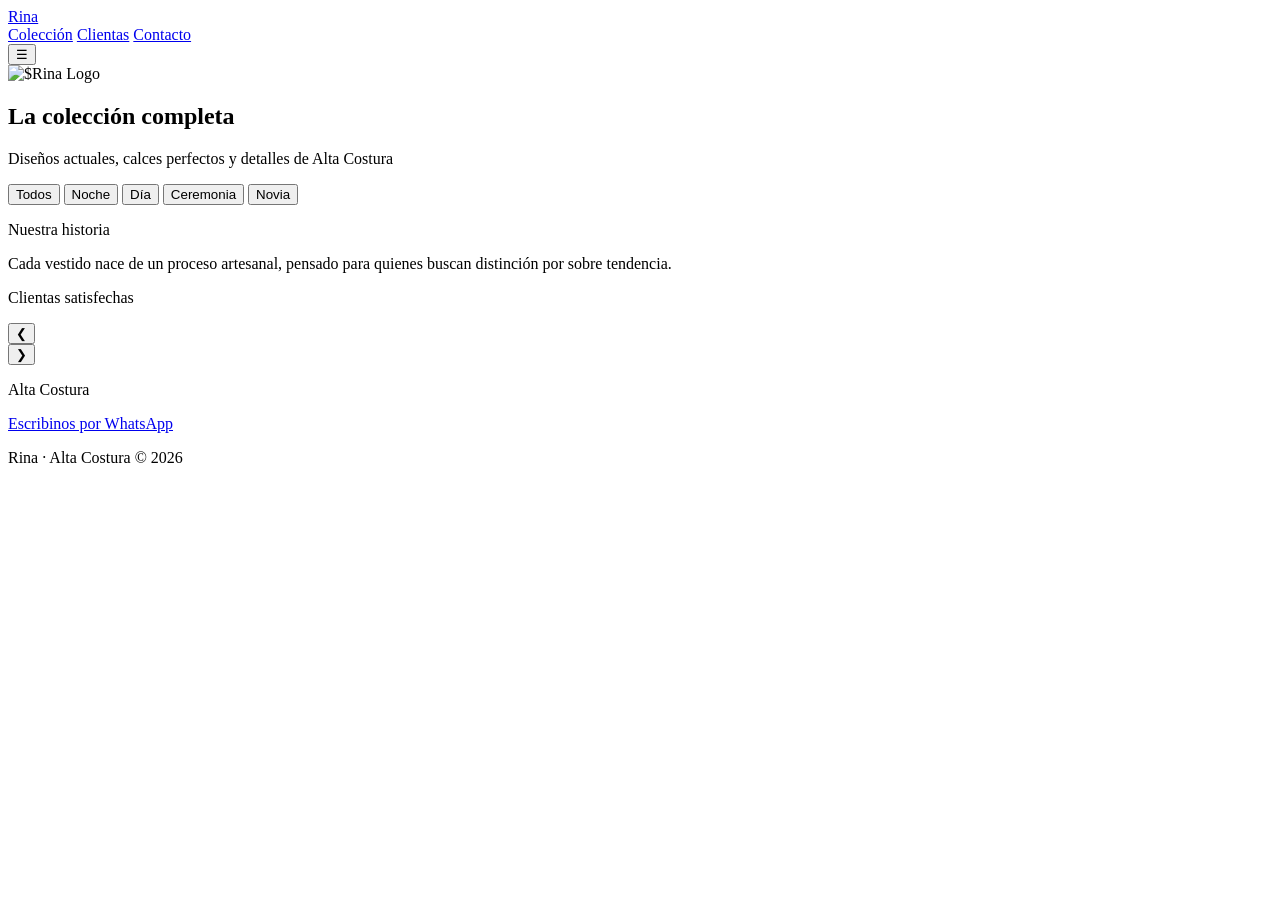
==== index.html @ 33520cc3 "main a index" ====
<!DOCTYPE html>
<html lang="es">
<head>
<meta charset="UTF-8">
<meta name="viewport" content="width=device-width, initial-scale=1.0">
<title>Rina — Alta Costura</title>
<link rel="icon" type="image/png" href="images/logo.webp">
<link rel="preconnect" href="https://fonts.googleapis.com">
<link rel="preconnect" href="https://fonts.gstatic.com" crossorigin>
<link href="https://fonts.googleapis.com/css2?family=Cormorant+Garamond:wght@400;500;600&family=Montserrat:wght@300;400;500&display=swap" rel="stylesheet">
<link rel="stylesheet" href="main.css">
</head>
<body>

<header class="site-header">
  <a href="index.html" class="rina">Rina</a>
  <nav class="main-nav">
    <a href="#coleccion">Colección</a>
    <a href="#historia">Clientas</a>
    <a href="#contacto">Contacto</a>
  </nav>
  <button class="nav-toggle" aria-label="Abrir menú">☰</button>
</header>

<section class="hero">
  <img src="images/logo.jpg" alt="$Rina Logo" class="logo">
  <!-- <p class="eyebrow">Alta Costura</p> -->
  <h1>La colección completa</h1>
  <p class="hero-sub">Diseños actuales, calces perfectos y detalles de Alta Costura</p>
</section>

<section id="coleccion" class="catalog">
  <div class="filters">
    <button class="filter-btn active" data-filter="todos">Todos</button>
    <button class="filter-btn" data-filter="noche">Noche</button>
    <button class="filter-btn" data-filter="dia">Día</button>
    <button class="filter-btn" data-filter="ceremonia">Ceremonia</button>
    <button class="filter-btn" data-filter="novia">Novia</button>
  </div>

  <div class="product-grid" id="productGrid"></div>

  <p class="empty-state" id="emptyState" hidden>No hay prendas en esta categoría por el momento.</p>
</section>

<section id="historia" class="story">
  <p class="eyebrow">Nuestra historia</p>
  <p class="story-text">Cada vestido nace de un proceso artesanal, pensado para quienes buscan distinción por sobre tendencia.</p>
</section>

<section id="clientas" class="clients">
  <p class="eyebrow">Clientas satisfechas</p>
  <div class="clients-carousel">
    <button class="clients-arrow clients-arrow-prev" aria-label="Ver clienta anterior">&#10094;</button>
    <div class="clients-viewport">
      <div class="clients-track" id="clientsGrid"></div>
    </div>
    <button class="clients-arrow clients-arrow-next" aria-label="Ver siguiente clienta">&#10095;</button>
  </div>
</section>

<footer id="contacto" class="site-footer">
  <p class="footer-tagline">Alta Costura</p>
  <a class="footer-whatsapp" target="_blank" rel="noopener"
     href="https://wa.me/5493513991858">
     Escribinos por WhatsApp
  </a>
  <p class="footer-copy">Rina · Alta Costura © 2026</p>
</footer>

<script src="productos.js"></script>
<script src="clientas.js"></script>
<script src="script.js"></script>
</body>
</html>
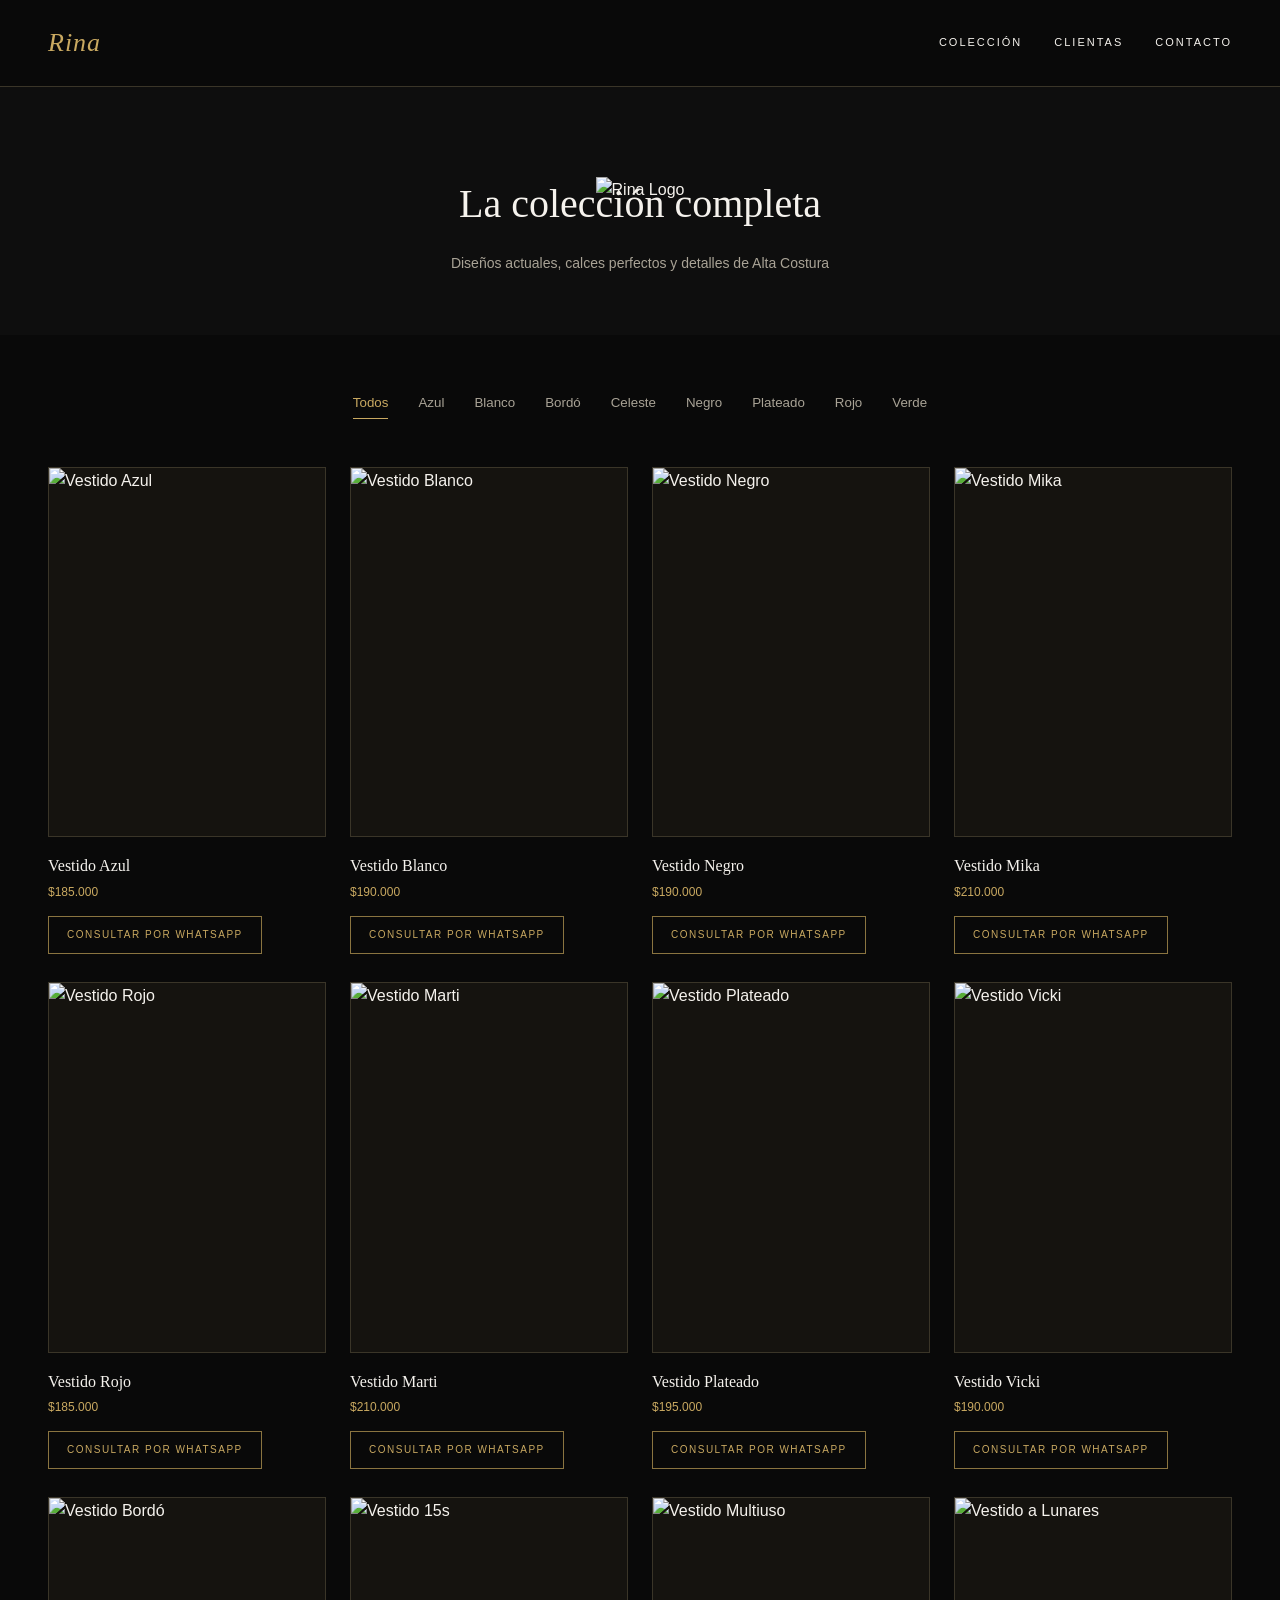
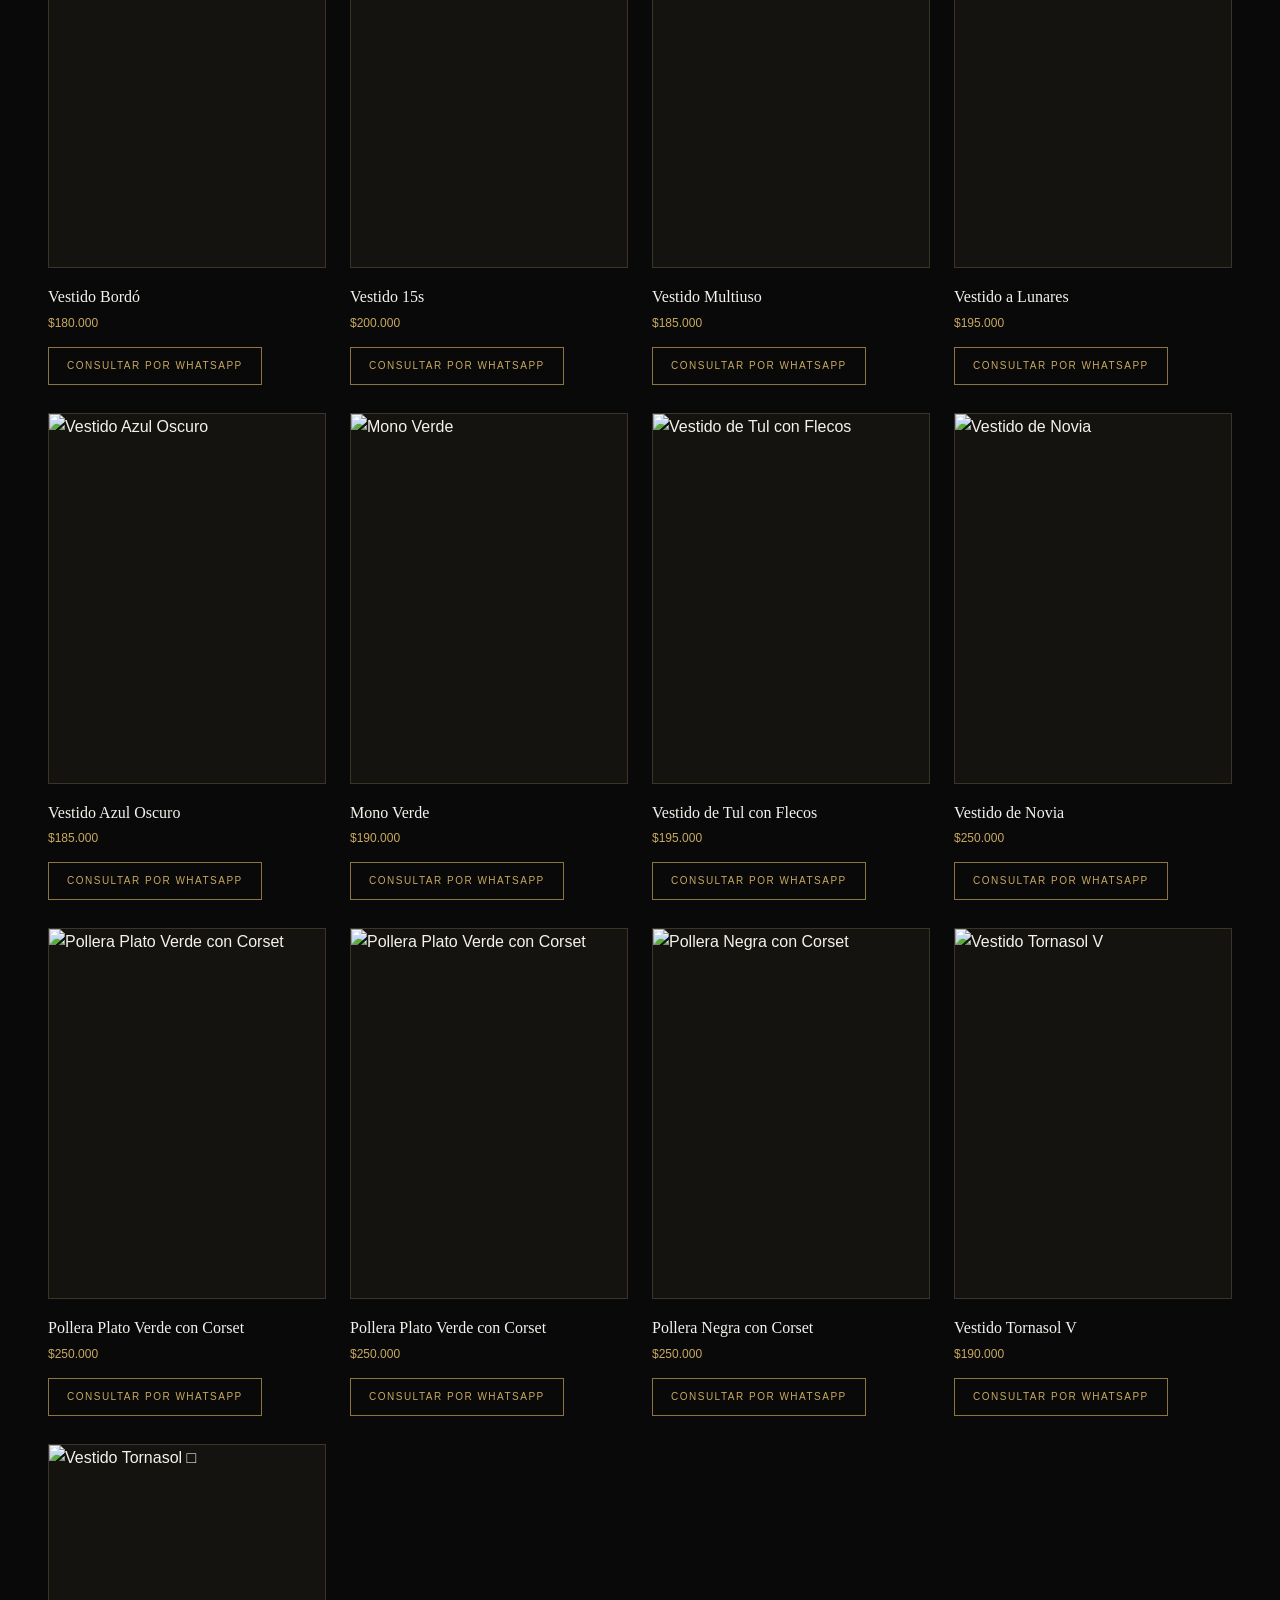
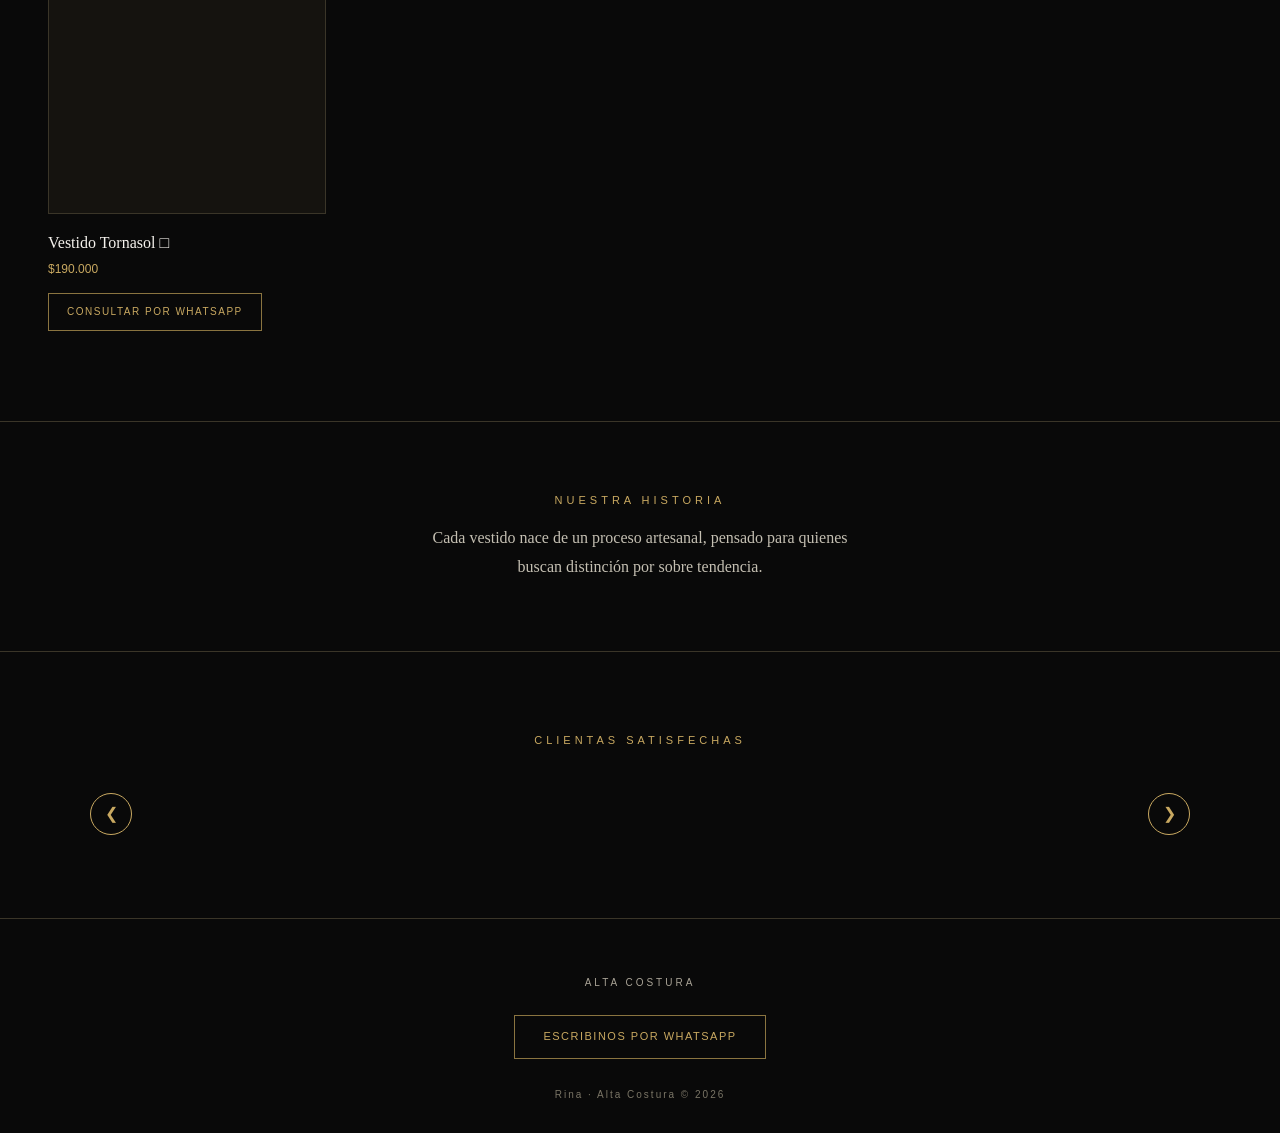
==== commit d3e2b820: "tamaños letras celular" ====
--- a/index.html
+++ b/index.html
@@ -23,19 +23,15 @@
 </header>
 
 <section class="hero">
-  <img src="images/logo.jpg" alt="$Rina Logo" class="logo">
+  <img src="images/logo.webp" alt="Rina Logo" class="logo">
   <!-- <p class="eyebrow">Alta Costura</p> -->
   <h1>La colección completa</h1>
   <p class="hero-sub">Diseños actuales, calces perfectos y detalles de Alta Costura</p>
 </section>
 
 <section id="coleccion" class="catalog">
-  <div class="filters">
+  <div class="filters" id="filters">
     <button class="filter-btn active" data-filter="todos">Todos</button>
-    <button class="filter-btn" data-filter="noche">Noche</button>
-    <button class="filter-btn" data-filter="dia">Día</button>
-    <button class="filter-btn" data-filter="ceremonia">Ceremonia</button>
-    <button class="filter-btn" data-filter="novia">Novia</button>
   </div>
 
   <div class="product-grid" id="productGrid"></div>
--- a/main.css
+++ b/main.css
@@ -0,0 +1,740 @@
+:root {
+  --black: #090909;
+  --gold: #c9a961;
+  --gold-dim: #8a7440;
+  --cream: #f5f2ed;
+  --grey-text: #a9a396;
+  --grey-line: #3a3528;
+  --card-bg: #15130f;
+}
+
+* {
+  margin: 0;
+  padding: 0;
+  box-sizing: border-box;
+}
+
+body {
+  background: var(--black);
+  color: var(--cream);
+  font-family: 'Montserrat', sans-serif;
+  font-weight: 300;
+  line-height: 1.6;
+}
+
+h1, h2, h3 {
+  font-family: 'Cormorant Garamond', serif;
+  font-weight: 500;
+}
+
+a {
+  color: inherit;
+  text-decoration: none;
+}
+
+.eyebrow {
+  font-size: 11px;
+  letter-spacing: 4px;
+  color: var(--gold);
+  text-transform: uppercase;
+  margin-bottom: 14px;
+}
+
+html {
+  scroll-behavior: smooth;
+  scroll-padding-top: 90px;
+}
+
+/* Header -------------------------------------------------------------------------------------- */
+
+.site-header {
+  display: flex;
+  justify-content: space-between;
+  align-items: center;
+  padding: 22px 48px;
+  border-bottom: 1px solid var(--grey-line);
+  position: sticky;
+  top: 0;
+  background: rgba(10, 10, 10, 0.92);
+  backdrop-filter: blur(6px);
+  z-index: 100;
+  transition: transform 0.35s ease;
+}
+
+.site-header.hide {
+  transform: translateY(-100%);
+}
+
+.rina {
+  font-family: 'Cormorant Garamond', serif;
+  font-style: italic;
+  font-size: 26px;
+  color: var(--gold);
+  letter-spacing: 1px;
+}
+
+.main-nav {
+  display: flex;
+  gap: 32px;
+  font-size: 11px;
+  letter-spacing: 2px;
+  text-transform: uppercase;
+  color: var(--cream);
+}
+
+.main-nav a {
+  transition: color 0.25s ease;
+}
+
+.main-nav a:hover,
+.main-nav a:focus-visible {
+  color: var(--gold);
+}
+
+.nav-toggle {
+  display: none;
+  background: none;
+  border: none;
+  color: var(--cream);
+  font-size: 22px;
+  cursor: pointer;
+}
+
+@media (max-width: 640px) {
+  .site-header { padding: 18px 20px; }
+  .main-nav { display: none; }
+  .nav-toggle { display: block; }
+}
+
+
+/* Hero -------------------------------------------------------------------------------------- */
+
+.hero {
+  text-align: center;
+  padding: 90px 24px 60px;
+  background: #0e0e0e;
+}
+
+.logo {
+  height: 200px;
+  width: 200px;
+}
+
+.hero h1 {
+  font-size: 40px;
+  color: var(--cream);
+  margin-bottom: 16px;
+  margin-top: -30px;
+}
+
+.hero-sub {
+  font-size: 14px;
+  color: var(--grey-text);
+  max-width: 420px;
+  margin: 0 auto;
+}
+
+@media (max-width: 640px) {
+  .hero { padding: 60px 20px 40px; }
+  .hero h1 { font-size: 30px; }
+}
+
+
+/* Catálogo -------------------------------------------------------------------------------------- */
+
+.catalog {
+  padding: 60px 48px 90px;
+  max-width: 1400px;
+  margin: 0 auto;
+}
+
+.filters {
+  display: flex;
+  justify-content: center;
+  gap: 30px;
+  flex-wrap: wrap;
+  margin-bottom: 48px;
+  font-size: 12px;
+  letter-spacing: 1.5px;
+  text-transform: uppercase;
+}
+
+.filter-btn {
+  background: none;
+  border: none;
+  color: var(--grey-text);
+  cursor: pointer;
+  padding-bottom: 8px;
+  border-bottom: 1px solid transparent;
+  transition: color 0.25s ease, border-color 0.25s ease;
+}
+
+.filter-btn:hover,
+.filter-btn:focus-visible {
+  color: var(--cream);
+}
+
+.filter-btn.active {
+  color: var(--gold);
+  border-bottom-color: var(--gold);
+}
+
+.product-grid {
+  display: grid;
+  grid-template-columns: repeat(4, 1fr);
+  gap: 28px 24px;
+}
+
+.product-card {
+  display: flex;
+  flex-direction: column;
+}
+
+.product-image-link,
+.product-name-link {
+  display: block;
+}
+
+.product-image {
+  aspect-ratio: 3 / 4;
+  background: var(--card-bg);
+  border: 1px solid var(--grey-line);
+  overflow: hidden;
+  position: relative;
+}
+
+.product-image img {
+  width: 100%;
+  height: 100%;
+  object-fit: cover;
+  display: block;
+  transition: transform 0.5s ease;
+}
+
+.product-card:hover .product-image img {
+  transform: scale(1.04);
+}
+
+.product-name {
+  font-size: 16px;
+  color: var(--cream);
+  margin-top: 16px;
+}
+
+.product-price {
+  font-size: 12px;
+  color: var(--gold);
+  margin-top: 4px;
+  margin-bottom: 14px;
+}
+
+.whatsapp-btn {
+  align-self: flex-start;
+  border: 1px solid var(--gold-dim);
+  color: var(--gold);
+  font-size: 10px;
+  letter-spacing: 1.5px;
+  text-transform: uppercase;
+  padding: 10px 18px;
+  transition: background 0.25s ease, color 0.25s ease, border-color 0.25s ease;
+}
+
+.whatsapp-btn:hover,
+.whatsapp-btn:focus-visible {
+  background: var(--gold);
+  color: var(--black);
+  border-color: var(--gold);
+}
+
+.empty-state {
+  text-align: center;
+  color: var(--grey-text);
+  font-size: 13px;
+  padding: 60px 0;
+}
+
+@media (max-width: 960px) {
+  .product-grid { grid-template-columns: repeat(2, 1fr); }
+}
+
+@media (max-width: 640px) {
+  .catalog { padding: 40px 20px 60px; }
+  .filters { gap: 18px; font-size: 11px; }
+  .product-grid { gap: 20px 14px; }
+  .product-name { font-size: 14px; }
+}
+
+@media (max-width: 400px) {
+  .product-grid { grid-template-columns: 1fr; }
+}
+
+
+/* Historia -------------------------------------------------------------------------------------- */
+
+.story {
+  text-align: center;
+  padding: 70px 24px;
+  border-top: 1px solid var(--grey-line);
+}
+
+.story-text {
+  font-size: 16px;
+  color: #c4bfb2;
+  max-width: 460px;
+  margin: 0 auto;
+  line-height: 1.8;
+  font-family: 'Cormorant Garamond', serif;
+}
+
+
+/* Clientas Satisfechas -------------------------------------------------------------------------------------- */
+
+.clients {
+  padding: 5rem 1.5rem;
+  text-align: center;
+  border-top: 1px solid var(--grey-line);
+}
+
+.clients-carousel {
+  --visible: 3;
+  --gap: 1.1rem;
+  max-width: 1100px;
+  margin: 2.5rem auto 0;
+  display: flex;
+  align-items: center;
+  gap: 1.25rem;
+}
+
+.clients-viewport {
+  flex: 1;
+  min-width: 0;
+  padding: 24px 12px;
+  overflow: hidden;
+}
+
+.clients-track {
+  display: flex;
+  gap: var(--gap);
+  transition: transform 0.5s cubic-bezier(0.4, 0, 0.2, 1);
+}
+
+.client-card {
+  flex: 0 0 calc((100% - (var(--visible) - 1) * var(--gap)) / var(--visible));
+  position: relative;
+  z-index: 1;
+  cursor: default;
+  user-select: none;
+  transform-origin: center;
+  transition: transform 0.4s cubic-bezier(0.25, 0.8, 0.25, 1);
+}
+
+.client-card.is-first { transform-origin: left center; }
+.client-card.is-last  { transform-origin: right center; }
+
+.client-card:hover {
+  transform: scale(1.05);
+  z-index: 5;
+}
+
+.client-card.push-left  { transform: translateX(-10px); }
+.client-card.push-right { transform: translateX(10px); }
+
+.client-photo {
+  position: relative;
+  aspect-ratio: 3 / 4;
+  border-radius: 6px;
+  overflow: hidden;
+  border: 1px solid var(--gold);
+  box-shadow: 0 14px 34px rgba(0, 0, 0, 0.45);
+}
+
+.client-photo img {
+  width: 100%;
+  height: 100%;
+  object-fit: cover;
+  display: block;
+  pointer-events: none;
+}
+
+.client-photo figcaption {
+  position: absolute;
+  left: 0;
+  right: 0;
+  bottom: 0;
+  padding: 2rem 1rem 1rem;
+  background: linear-gradient(
+    to top,
+    rgba(0, 0, 0, 0.9) 0%,
+    rgba(0, 0, 0, 0.55) 55%,
+    rgba(0, 0, 0, 0) 100%
+  );
+  display: flex;
+  flex-direction: column;
+  gap: 0.15rem;
+  text-align: left;
+  pointer-events: none;
+}
+
+.client-name {
+  font-family: 'Cormorant Garamond', serif;
+  font-size: 1.15rem;
+  font-weight: 500;
+  color: #fff;
+  letter-spacing: 0.02em;
+}
+
+.client-age {
+  font-size: 0.78rem;
+  color: #d9c9a3;
+}
+
+.clients-arrow {
+  flex-shrink: 0;
+  width: 42px;
+  height: 42px;
+  border-radius: 50%;
+  border: 1px solid var(--gold);
+  background: transparent;
+  color: var(--gold);
+  font-size: 1rem;
+  cursor: pointer;
+  transition: background 0.2s ease, color 0.2s ease;
+}
+
+.clients-arrow:hover {
+  background: var(--gold);
+  color: var(--black);
+}
+
+@media (max-width: 900px) {
+  .clients-carousel { --visible: 2; }
+}
+
+@media (max-width: 600px) {
+  .clients-carousel { --visible: 1; --gap: 1rem; }
+  .clients-arrow { width: 36px; height: 36px; }
+}
+
+
+/* Footer -------------------------------------------------------------------------------------- */
+
+.site-footer {
+  text-align: center;
+  padding: 50px 24px 30px;
+  border-top: 1px solid var(--grey-line);
+}
+
+.footer-tagline {
+  font-size: 10px;
+  letter-spacing: 3px;
+  color: var(--grey-text);
+  text-transform: uppercase;
+  margin-top: 6px;
+  margin-bottom: 24px;
+}
+
+.footer-whatsapp {
+  display: inline-block;
+  border: 1px solid var(--gold-dim);
+  color: var(--gold);
+  font-size: 11px;
+  letter-spacing: 1.5px;
+  text-transform: uppercase;
+  padding: 12px 28px;
+  transition: background 0.25s ease, color 0.25s ease;
+}
+
+.footer-whatsapp:hover,
+.footer-whatsapp:focus-visible {
+  background: var(--gold);
+  color: var(--black);
+}
+
+.footer-copy {
+  margin-top: 28px;
+  font-size: 10px;
+  letter-spacing: 2px;
+  color: #7a7566;
+}
+
+
+/* Página de producto -------------------------------------------------------------------------------------- */
+
+.product-detail {
+  max-width: 1100px;
+  margin: 0 auto;
+  padding: 70px 48px 90px;
+}
+
+.product-detail-grid {
+  display: grid;
+  grid-template-columns: 1.1fr 1fr;
+  gap: 60px;
+  align-items: start;
+}
+
+.carousel {
+  width: 100%;
+}
+
+.carousel-main {
+  position: relative;
+  aspect-ratio: 3 / 4;
+  background: var(--card-bg);
+  border: 1px solid var(--grey-line);
+  overflow: hidden;
+}
+
+.carousel-track {
+  display: flex;
+  height: 100%;
+  transition: transform 0.4s ease;
+}
+
+.carousel-slide {
+  min-width: 100%;
+  height: 100%;
+}
+
+.carousel-slide img {
+  width: 100%;
+  height: 100%;
+  object-fit: cover;
+  display: block;
+}
+
+.carousel-arrow {
+  position: absolute;
+  top: 50%;
+  transform: translateY(-50%);
+  background: rgba(10, 10, 10, 0.55);
+  border: 1px solid var(--grey-line);
+  color: var(--cream);
+  font-size: 22px;
+  width: 40px;
+  height: 40px;
+  line-height: 1;
+  cursor: pointer;
+  z-index: 5;
+  transition: background 0.25s ease, color 0.25s ease;
+}
+
+.carousel-arrow:hover,
+.carousel-arrow:focus-visible {
+  background: var(--gold);
+  color: var(--black);
+}
+
+.carousel-arrow.prev { left: 14px; }
+.carousel-arrow.next { right: 14px; }
+
+.carousel-dots {
+  display: flex;
+  justify-content: center;
+  gap: 10px;
+  margin-top: 16px;
+}
+
+.carousel-dot {
+  width: 8px;
+  height: 8px;
+  border-radius: 50%;
+  border: 1px solid var(--gold-dim);
+  background: transparent;
+  cursor: pointer;
+  padding: 0;
+  transition: background 0.25s ease;
+}
+
+.carousel-dot.active {
+  background: var(--gold);
+}
+
+.product-detail-info h1 {
+  font-size: 34px;
+  color: var(--cream);
+  margin-bottom: 14px;
+}
+
+.product-detail-price {
+  font-size: 16px;
+  color: var(--gold);
+  margin-bottom: 24px;
+}
+
+.product-detail-description {
+  font-size: 14px;
+  color: var(--grey-text);
+  line-height: 1.9;
+  max-width: 420px;
+  margin-bottom: 32px;
+}
+
+.whatsapp-btn.large {
+  display: inline-block;
+  padding: 14px 30px;
+  font-size: 11px;
+  margin-bottom: 24px;
+}
+
+.back-link {
+  display: block;
+  font-size: 12px;
+  color: var(--grey-text);
+  letter-spacing: 1px;
+  transition: color 0.25s ease;
+}
+
+.back-link:hover,
+.back-link:focus-visible {
+  color: var(--gold);
+}
+
+.not-found {
+  text-align: center;
+  padding: 80px 20px;
+}
+
+.not-found h1 {
+  font-size: 26px;
+  margin-bottom: 30px;
+}
+
+@media (max-width: 760px) {
+  .product-detail { padding: 50px 20px 60px; }
+  .product-detail-grid { grid-template-columns: 1fr; gap: 30px; }
+  .product-detail-info h1 { font-size: 26px; }
+}
+
+
+/* Accesibilidad -------------------------------------------------------------------------------------- */
+
+@media (prefers-reduced-motion: reduce) {
+  * { transition: none !important; }
+}
+
+/* Ajustes de tamaño para celular -------------------------------------------------------------------------------------- */
+
+@media (max-width: 640px) {
+
+  body {
+    font-size: 16px;
+  }
+
+  .eyebrow {
+    font-size: 12px;
+    letter-spacing: 3px;
+  }
+
+  /* Header y menú */
+  .rina {
+    font-size: 30px;
+  }
+
+  .main-nav {
+    font-size: 14px;
+  }
+
+  .nav-toggle {
+    font-size: 28px;
+    padding: 4px 8px;
+  }
+
+  /* Hero */
+  .hero h1 {
+    font-size: 34px;
+  }
+
+  .hero-sub {
+    font-size: 16px;
+  }
+
+  /* Filtros de color */
+  .filters {
+    gap: 10px 20px;
+    font-size: 13px;
+  }
+
+  .filter-btn {
+    padding: 6px 2px 8px;
+  }
+
+  /* Tarjetas del catálogo */
+  .product-name {
+    font-size: 17px;
+  }
+
+  .product-price {
+    font-size: 14px;
+  }
+
+  .whatsapp-btn {
+    font-size: 11px;
+    padding: 12px 10px;
+    width: 100%;
+    text-align: center;
+  }
+
+  /* Historia y clientas */
+  .story-text {
+    font-size: 19px;
+  }
+
+  .client-name {
+    font-size: 1.3rem;
+  }
+
+  .client-age {
+    font-size: 0.95rem;
+  }
+
+  /* Página de producto */
+  .product-detail-info h1 {
+    font-size: 30px;
+  }
+
+  .product-detail-price {
+    font-size: 19px;
+  }
+
+  .product-detail-description {
+    font-size: 16px;
+    max-width: none;
+  }
+
+  .whatsapp-btn.large {
+    font-size: 13px;
+    padding: 16px 20px;
+    width: 100%;
+    text-align: center;
+  }
+
+  .back-link {
+    font-size: 14px;
+  }
+
+  .carousel-arrow {
+    width: 44px;
+    height: 44px;
+    font-size: 26px;
+  }
+
+  .carousel-dot {
+    width: 10px;
+    height: 10px;
+  }
+
+  /* Footer */
+  .footer-tagline {
+    font-size: 12px;
+  }
+
+  .footer-whatsapp {
+    font-size: 13px;
+    padding: 14px 30px;
+  }
+
+  .footer-copy {
+    font-size: 12px;
+  }
+}
